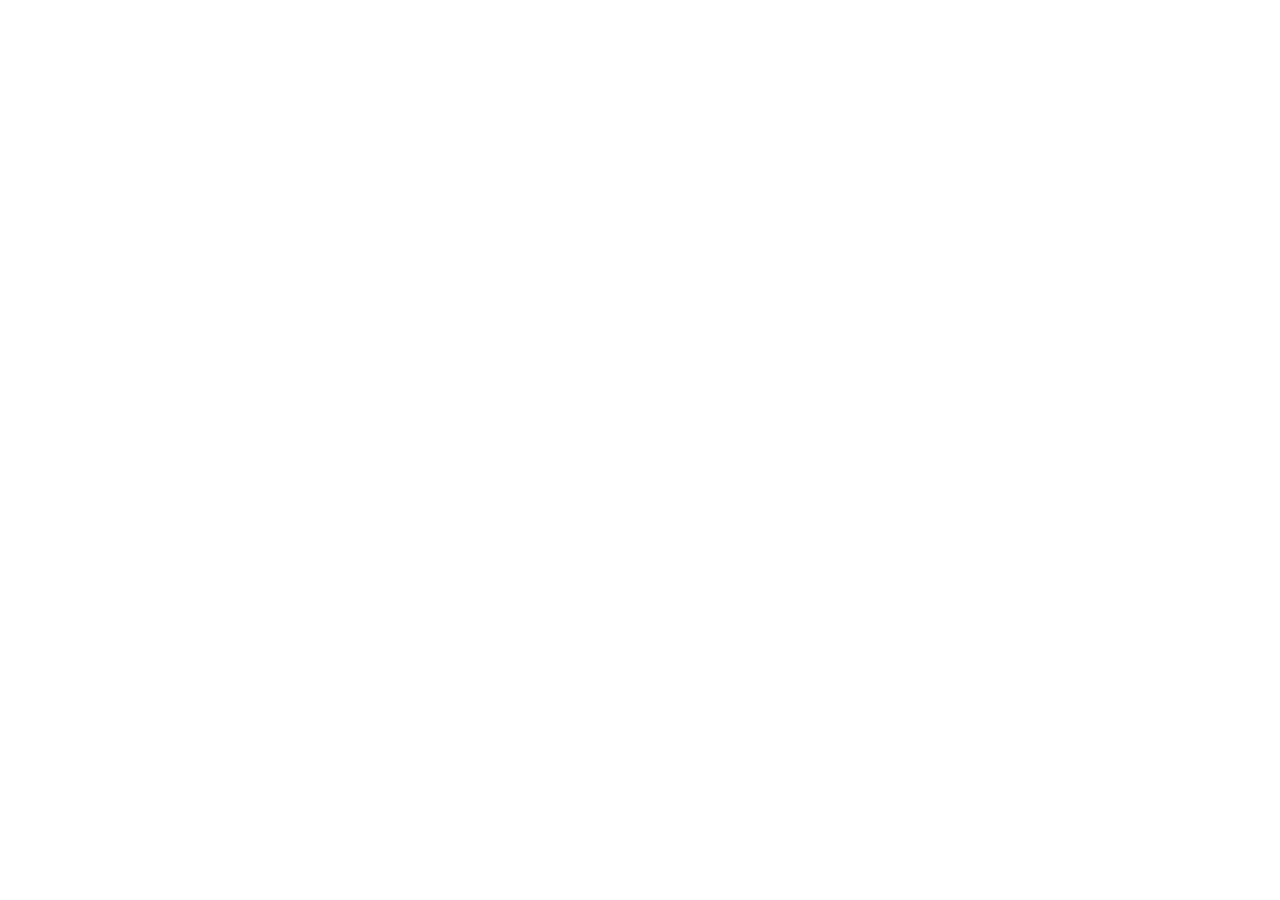
==== index.html @ 1d1c0305 "inicio da criação" ====
<!DOCTYPE html>
<html lang="pt-br">
<head>
    <meta charset="UTF-8">
    <meta name="viewport" content="width=device-width, initial-scale=1.0">
    <link rel="shortcut icon" href="imagens/Favicon.png" type="image/x-icon">
    <link rel="stylesheet" href="estilo.css">
    <title>Redes Sociais</title>
</head>
<body>




    
</body>
</html>
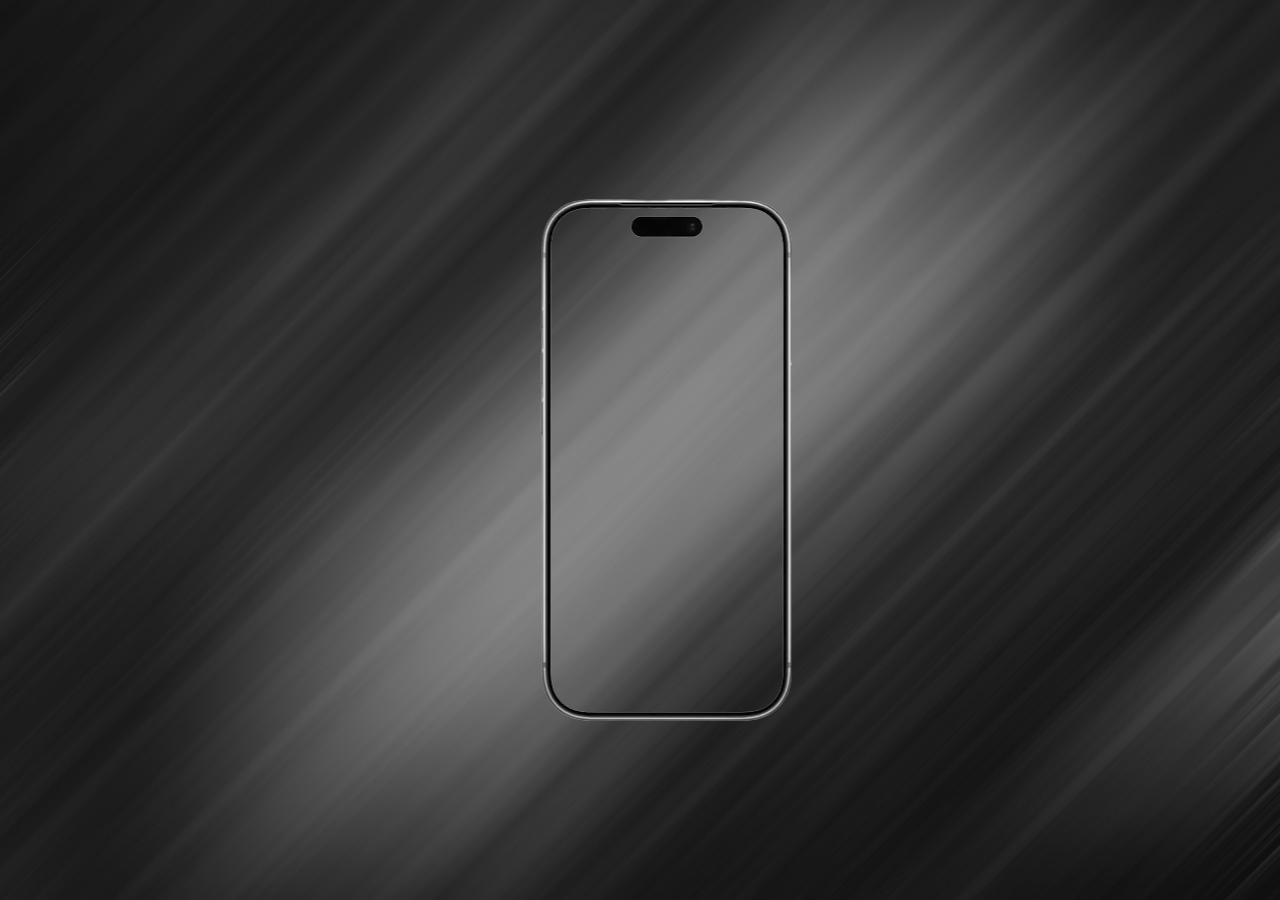
==== commit 7408bd48: "atualização" ====
--- a/index.html
+++ b/index.html
@@ -4,14 +4,24 @@
     <meta charset="UTF-8">
     <meta name="viewport" content="width=device-width, initial-scale=1.0">
     <link rel="shortcut icon" href="imagens/Favicon.png" type="image/x-icon">
-    <link rel="stylesheet" href="estilo.css">
+    <link rel="stylesheet" href="estilos/estilo.css">
     <title>Redes Sociais</title>
 </head>
 <body>
 
+<main>
+    <section id="telefone">
+
+    </section>
+
+    <section id="redes sociais">
+
+    </section>
 
 
+</main>
 
+ 
     
 </body>
 </html>
--- a/estilos/estilo.css
+++ b/estilos/estilo.css
@@ -0,0 +1,44 @@
+@charset "UTF-8";
+
+*{
+    margin: 0px;
+    padding: 0px;
+    font-family: Arial, Helvetica, sans-serif;
+
+}
+
+html, body{
+    
+    height: 100vh;
+    width: 100vw;
+    
+
+}
+
+body{
+
+    background-image: url('../imagens/fundo.jpg');
+    background-position: top center;
+    background-repeat: no-repeat;
+    background-size: cover;
+    background-attachment: fixed;
+
+}
+
+main {
+    position: relative;
+    height: 100vh;
+    
+}
+
+section#telefone {
+    position: absolute;
+    top: 50%;
+    left: 50%;
+    transform: translate(-70%, -50%);
+     
+    height: 542px;
+    width: 505px;
+    
+    background-image: url(../imagens/telefone.png);
+}
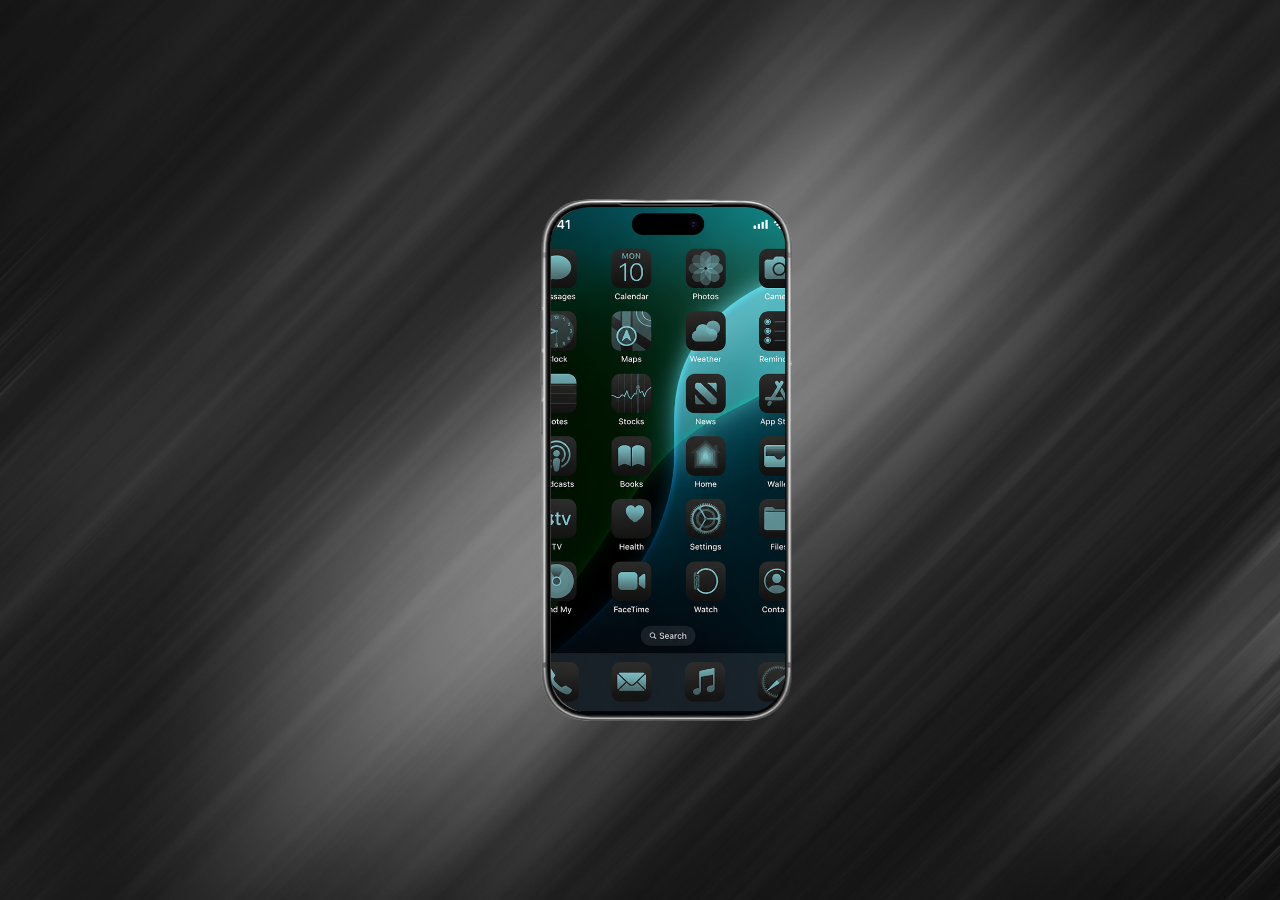
==== commit bbc34edf: "criado tela home" ====
--- a/index.html
+++ b/index.html
@@ -11,6 +11,7 @@
 
 <main>
     <section id="telefone">
+        <iframe src="home.html" name="tela" id="tela" frameborder="0"></iframe>
 
     </section>
 
--- a/estilos/estilo.css
+++ b/estilos/estilo.css
@@ -41,4 +41,13 @@
     width: 505px;
     
     background-image: url(../imagens/telefone.png);
+}
+
+iframe#tela{
+    position: relative;
+    top: 28px;
+    left: 264px;
+    width: 235px;
+    height: 506px;
+    border-radius: 40px;
 }
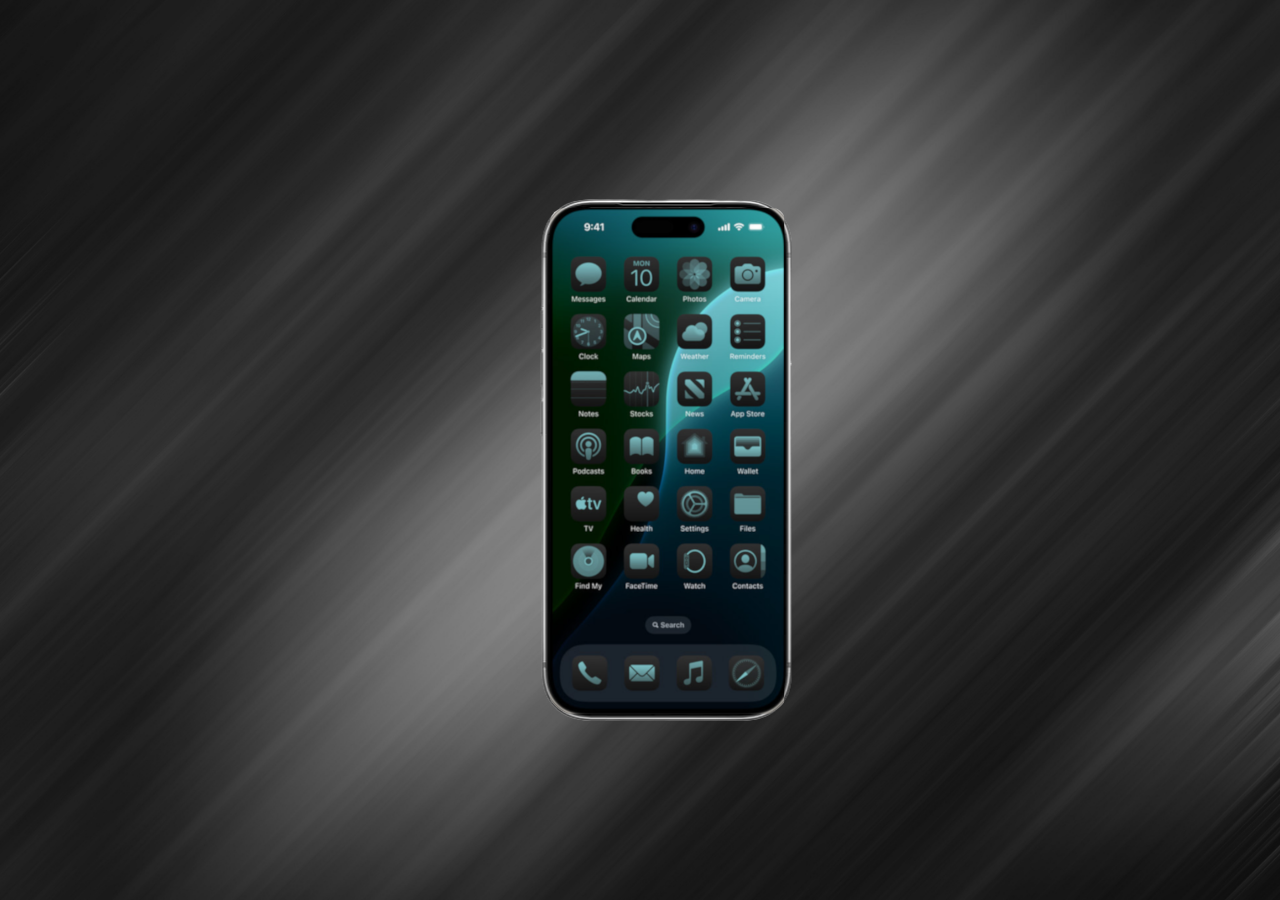
==== commit 896f678c: "atualização" ====
--- a/index.html
+++ b/index.html
@@ -12,6 +12,7 @@
 <main>
     <section id="telefone">
         <iframe src="home.html" name="tela" id="tela" frameborder="0"></iframe>
+        
 
     </section>
 
--- a/estilos/estilo.css
+++ b/estilos/estilo.css
@@ -45,9 +45,8 @@
 
 iframe#tela{
     position: relative;
-    top: 28px;
-    left: 264px;
+    top: -25px;
+    left: 263px;
     width: 235px;
-    height: 506px;
-    border-radius: 40px;
+    height: 632px;
 }
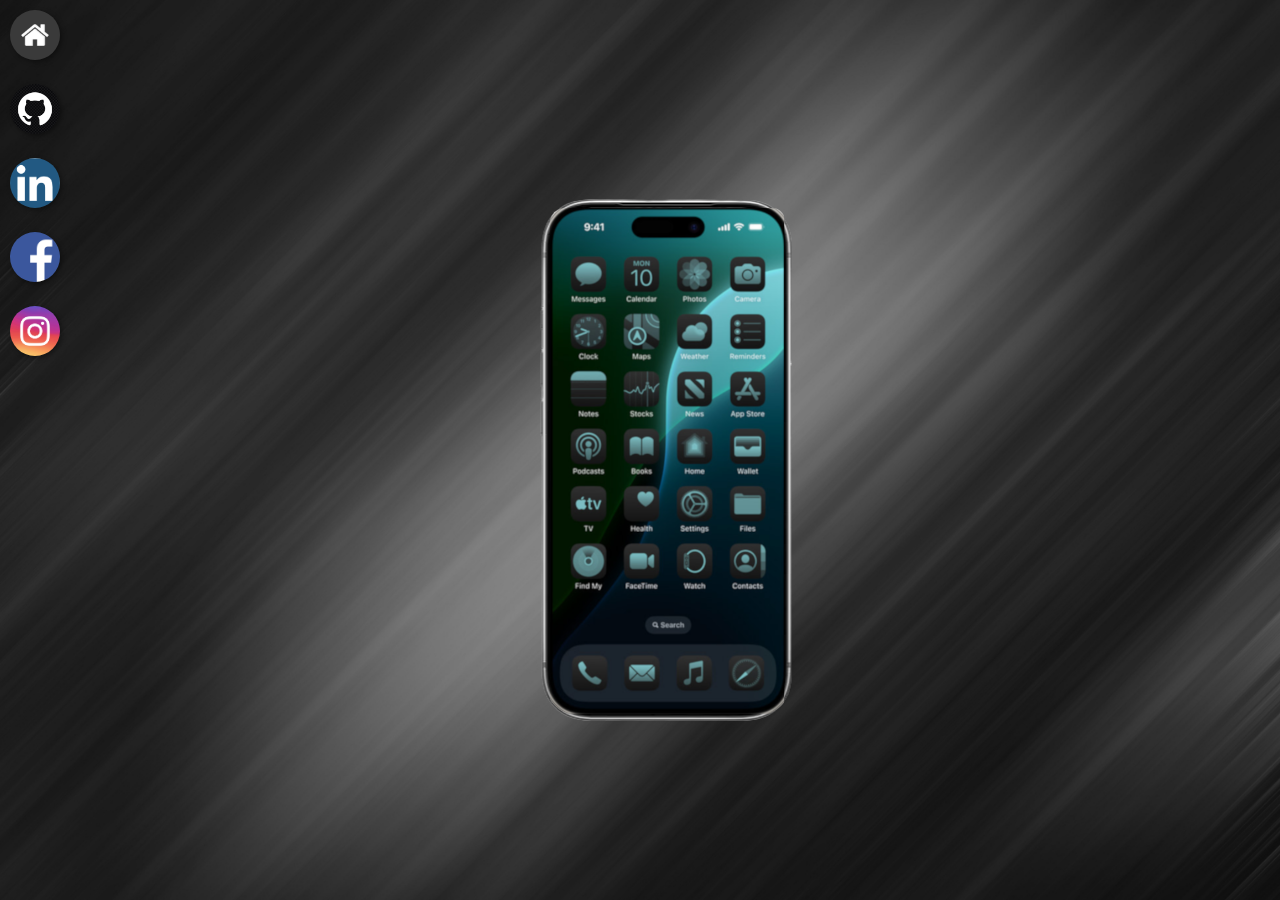
==== commit 91901d3b: "atualizado" ====
--- a/index.html
+++ b/index.html
@@ -11,12 +11,20 @@
 
 <main>
     <section id="telefone">
-        <iframe src="home.html" name="tela" id="tela" frameborder="0"></iframe>
-        
+        <iframe src="home.html" name="tela" id="tela" frameborder="0">
+            Seu navegador não é compátivel com isso.
+        </iframe>
+
 
     </section>
 
-    <section id="redes sociais">
+    <section id="redes-sociais">
+        <a href="#" target="tela"><img src="icones/logo-home projeto redes.jpg" alt="Home"></a><br>
+        <a href="#" target="tela"><img src="icones/github-logo projeto redes.webp" alt="GitHub"></a><br>
+        <a href="#" target="tela"><img src="icones/linkedin-logo.png" alt="LinkedIn"></a><br>
+        <a href="#" target="tela"><img src="icones/facebook-logo.png" alt="Facebook"></a><br>
+        <a href="#" target="tela"><img src="icones/instagram-logo.jpg" alt="Instagram"></a>
+        
 
     </section>
 
--- a/estilos/estilo.css
+++ b/estilos/estilo.css
@@ -49,4 +49,24 @@
     left: 263px;
     width: 235px;
     height: 632px;
+}
+
+
+section#redes-sociais img{
+    width: 50px;
+    margin: 10px;
+    border-radius: 50%;
+    box-shadow: 2px 2px 5px rgba(0, 0, 0, 0.400);
+    box-sizing: border-box;
+    
+
+
+}
+
+section#redes-sociais img:hover{
+    transition: 0.3s;
+    border: 2px solid rgba(255, 255, 255, 0.596) ;
+    zoom: 10px;
+    transform: translate(3px, 3px);
+    box-shadow: -5px -5px 10px rgba(0, 0, 0, 0.6);
 }
